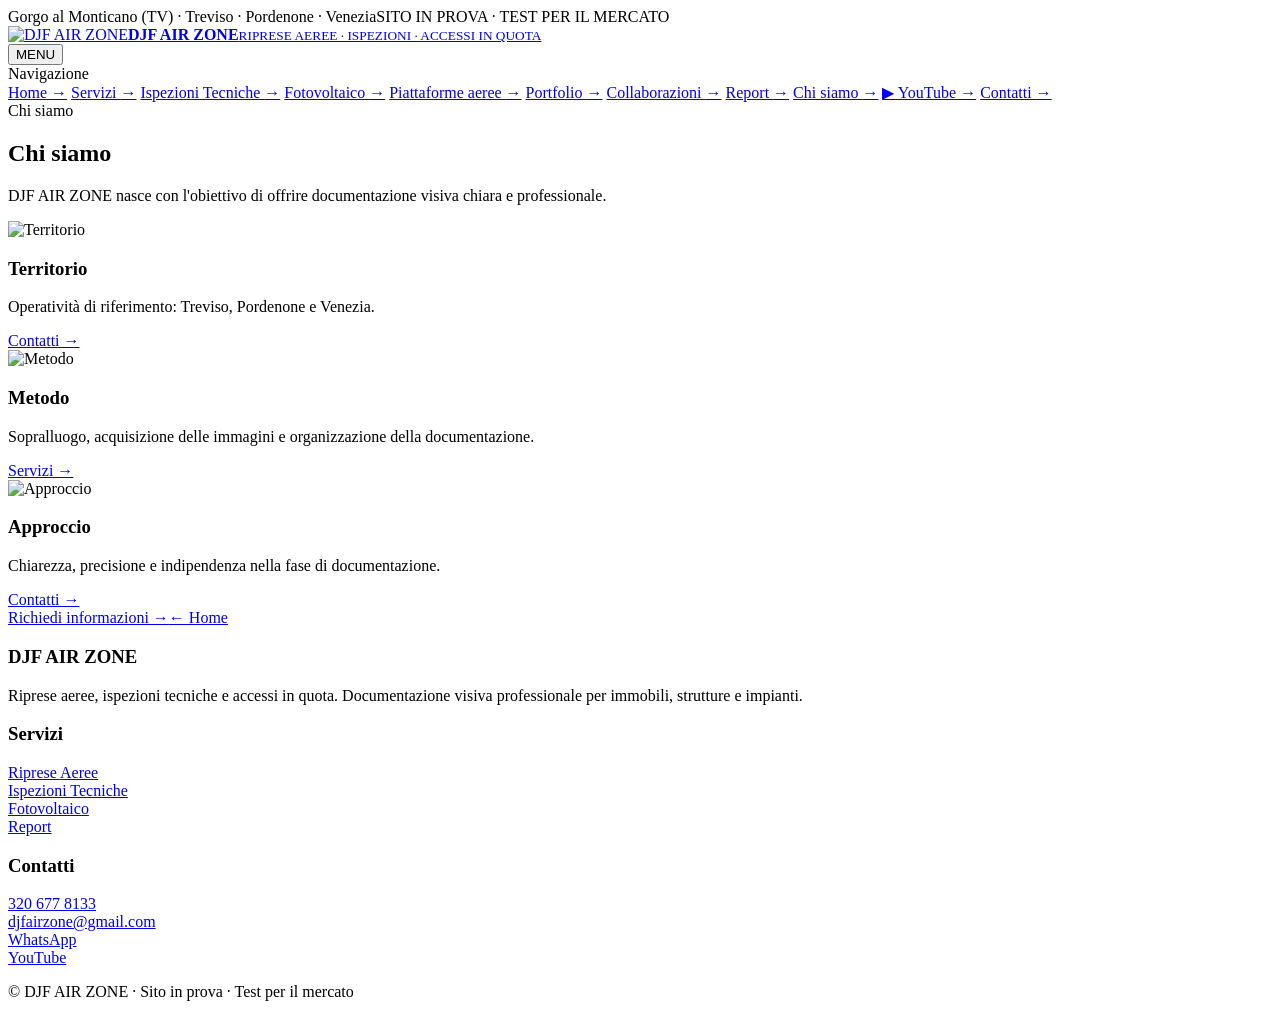
==== chi-siamo.html @ bcccbacb "19.09 commit" ====
<!doctype html><html lang="it"><head><meta charset="utf-8"><meta name="viewport" content="width=device-width,initial-scale=1"><meta name="description" content="DJF AIR ZONE — riprese aeree, ispezioni tecniche e accessi in quota."><title>Chi siamo | DJF AIR ZONE</title><link rel="stylesheet" href="assets/professional.css"></head><body>
<div class="topbar"><div class="container"><span>Gorgo al Monticano (TV) · Treviso · Pordenone · Venezia</span><span>SITO IN PROVA · TEST PER IL MERCATO</span></div></div>
<header class="header"><div class="container nav">
<a class="brand" href="index.html"><img src="assets/logo-originale.jpg" alt="DJF AIR ZONE"><span><strong>DJF AIR ZONE</strong><small>RIPRESE AEREE · ISPEZIONI · ACCESSI IN QUOTA</small></span></a>

<div class="menu-wrap">
<button class="menu-toggle" type="button" aria-label="Apri menu">
  <span class="menu-icon"><span></span><span></span><span></span></span>
  MENU
</button>
<div class="dropdown-menu">
  <div class="menu-label">Navigazione</div>
  <a href="index.html">Home <span>→</span></a>
  <a href="servizi.html">Servizi <span>→</span></a>
  <a href="ispezioni.html">Ispezioni Tecniche <span>→</span></a>
  <a href="fotovoltaico.html">Fotovoltaico <span>→</span></a>
  <a href="piattaforme.html">Piattaforme aeree <span>→</span></a>
  <a href="portfolio.html">Portfolio <span>→</span></a>
  <a href="collaborazioni.html">Collaborazioni <span>→</span></a>
  <a href="report.html">Report <span>→</span></a>
  <a href="chi-siamo.html">Chi siamo <span>→</span></a>
  <a class="menu-youtube" href="youtube.html">▶ YouTube <span>→</span></a>
  <a class="menu-contact" href="contatti.html">Contatti <span>→</span></a>
</div>
</div></div></header>
<main class="section light"><div class="container"><div class="section-head"><div><div class="eyebrow">Chi siamo</div><h2>Chi siamo</h2></div><p>DJF AIR ZONE nasce con l'obiettivo di offrire documentazione visiva chiara e professionale.</p></div><div class="cards"><article class="card"><img class="card-img" src="assets/design-desktop-completo-4x.jpg" alt="Territorio"><div class="card-body"><h3>Territorio</h3><p>Operatività di riferimento: Treviso, Pordenone e Venezia.</p><a href="contatti.html">Contatti →</a></div></article><article class="card"><img class="card-img" src="assets/images/hero-completo.jpg" alt="Metodo"><div class="card-body"><h3>Metodo</h3><p>Sopralluogo, acquisizione delle immagini e organizzazione della documentazione.</p><a href="contatti.html">Servizi →</a></div></article><article class="card"><img class="card-img" src="assets/images/fotovoltaico.jpg" alt="Approccio"><div class="card-body"><h3>Approccio</h3><p>Chiarezza, precisione e indipendenza nella fase di documentazione.</p><a href="contatti.html">Contatti →</a></div></article></div><div class="actions"><a class="btn primary" href="contatti.html">Richiedi informazioni →</a><a class="btn" href="index.html">← Home</a></div></div></main>
<footer class="footer"><div class="container footer-grid">
<div><h3>DJF AIR ZONE</h3><p>Riprese aeree, ispezioni tecniche e accessi in quota. Documentazione visiva professionale per immobili, strutture e impianti.</p></div>
<div><h3>Servizi</h3><p><a href="servizi.html">Riprese Aeree</a><br><a href="ispezioni.html">Ispezioni Tecniche</a><br><a href="fotovoltaico.html">Fotovoltaico</a><br><a href="report.html">Report</a></p></div>
<div><h3>Contatti</h3><p><a href="tel:+393206778133">320 677 8133</a><br><a href="mailto:djfairzone@gmail.com">djfairzone@gmail.com</a><br><a href="https://wa.me/393206778133" target="_blank">WhatsApp</a><br><a href="youtube.html">YouTube</a></p></div>
</div><div class="container footer-bottom">© DJF AIR ZONE · Sito in prova · Test per il mercato</div></footer>
<script src="assets/menu.js"></script></body></html>
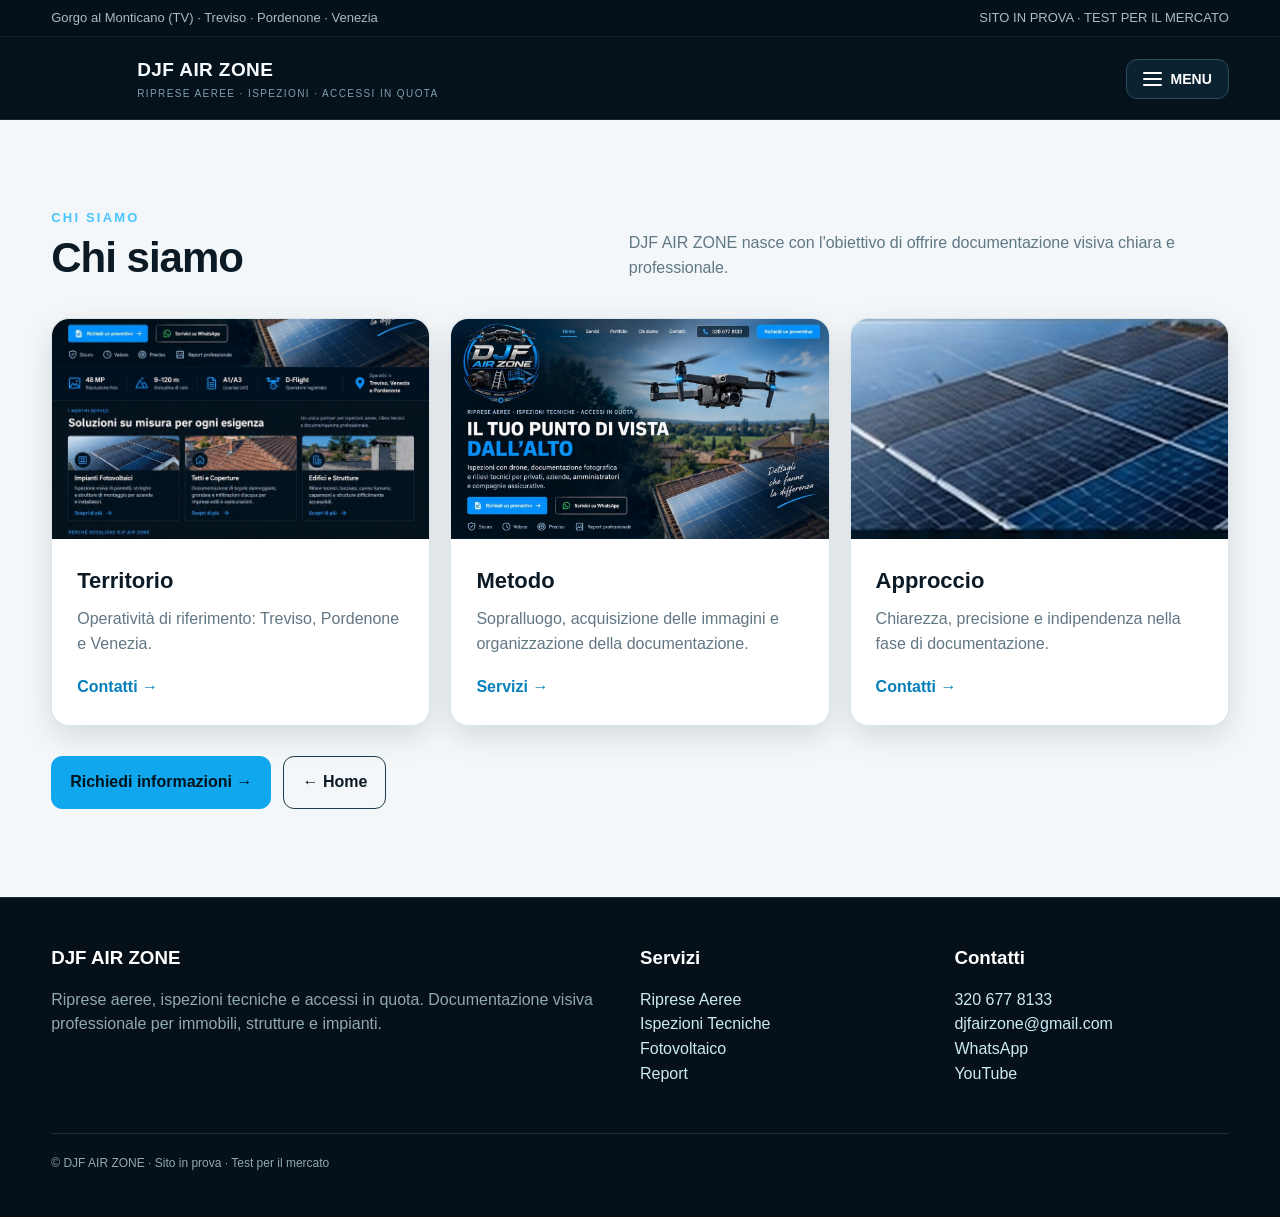
==== commit 3d0cb8da: "Update logo" ====
--- a/chi-siamo.html
+++ b/chi-siamo.html
@@ -1,7 +1,7 @@
 <!doctype html><html lang="it"><head><meta charset="utf-8"><meta name="viewport" content="width=device-width,initial-scale=1"><meta name="description" content="DJF AIR ZONE — riprese aeree, ispezioni tecniche e accessi in quota."><title>Chi siamo | DJF AIR ZONE</title><link rel="stylesheet" href="assets/professional.css"></head><body>
 <div class="topbar"><div class="container"><span>Gorgo al Monticano (TV) · Treviso · Pordenone · Venezia</span><span>SITO IN PROVA · TEST PER IL MERCATO</span></div></div>
 <header class="header"><div class="container nav">
-<a class="brand" href="index.html"><img src="assets/logo-originale.jpg" alt="DJF AIR ZONE"><span><strong>DJF AIR ZONE</strong><small>RIPRESE AEREE · ISPEZIONI · ACCESSI IN QUOTA</small></span></a>
+<a class="brand" href="index.html"><img src="assets/logo-transparent.svg" alt="DJF AIR ZONE"><span><strong>DJF AIR ZONE</strong><small>RIPRESE AEREE · ISPEZIONI · ACCESSI IN QUOTA</small></span></a>
 
 <div class="menu-wrap">
 <button class="menu-toggle" type="button" aria-label="Apri menu">
--- a/assets/professional.css
+++ b/assets/professional.css
@@ -0,0 +1,117 @@
+
+:root{
+ --ink:#07131c;--navy:#0a1d2b;--navy2:#0e2a3d;--blue:#10a7ef;--blue2:#087fc1;
+ --white:#f7fbfd;--muted:#9eb1bd;--line:#213d4d;--soft:#eaf1f5;--dark:#07131c;
+ --shadow:0 20px 60px rgba(0,0,0,.22);--radius:18px;
+}
+*{box-sizing:border-box}
+html{scroll-behavior:smooth}
+body{margin:0;background:var(--ink);color:var(--white);font-family:Inter,Arial,Helvetica,sans-serif;line-height:1.55}
+a{color:inherit}
+.container{width:min(1180px,92%);margin:auto}
+.topbar{font-size:13px;color:#a9bbc5;border-bottom:1px solid rgba(255,255,255,.06);background:#061019}
+.topbar .container{display:flex;justify-content:space-between;gap:20px;padding:8px 0}
+.header{position:sticky;top:0;z-index:100;background:rgba(7,19,28,.94);backdrop-filter:blur(14px);border-bottom:1px solid rgba(255,255,255,.08)}
+.nav{min-height:82px;display:flex;align-items:center;gap:28px}
+.brand{display:flex;align-items:center;gap:12px;text-decoration:none;min-width:max-content}
+.brand img{width:74px;height:74px;object-fit:cover;object-position:center;border-radius:10px;mix-blend-mode:screen}
+.brand strong{font-size:19px;letter-spacing:.4px}
+.brand small{display:block;color:#7fa0b0;font-size:10px;letter-spacing:1.4px;margin-top:1px}
+.menu{display:flex;align-items:center;justify-content:flex-end;gap:2px;flex:1}
+.menu a{font-size:13px;font-weight:750;text-decoration:none;padding:10px 9px;border-radius:9px;color:#d9e7ed}
+.menu a:hover{background:#102d40;color:#fff}
+.menu .youtube{background:#e90000;color:#fff;padding:10px 14px;border-radius:999px;margin-left:6px}
+.menu .contact{background:var(--blue);color:#00131c;padding:11px 15px;border-radius:999px;margin-left:4px}
+.hero{position:relative;min-height:650px;display:flex;align-items:center;overflow:hidden;background:linear-gradient(90deg,rgba(4,14,22,.97) 0%,rgba(4,14,22,.80) 45%,rgba(4,14,22,.28) 100%),url('') center/cover}
+.hero-photo{position:absolute;inset:0;width:100%;height:100%;object-fit:cover;z-index:-1;opacity:.7}
+.eyebrow{color:#49c5ff;font-weight:850;font-size:13px;letter-spacing:2.2px;text-transform:uppercase}
+.hero h1{font-size:clamp(48px,6.4vw,82px);line-height:.98;max-width:880px;margin:18px 0 22px;letter-spacing:-2px}
+.hero h1 span{color:#4fc8ff}
+.hero p{max-width:760px;color:#c1d0d8;font-size:20px}
+.actions{display:flex;flex-wrap:wrap;gap:12px;margin-top:30px}
+.btn{display:inline-flex;align-items:center;justify-content:center;gap:8px;text-decoration:none;font-weight:850;border-radius:11px;padding:13px 18px;border:1px solid var(--line)}
+.btn.primary{background:var(--blue);border-color:var(--blue);color:#00131c}
+.btn.dark{background:rgba(7,19,28,.65);backdrop-filter:blur(8px)}
+.btn.youtube{background:#e90000;border-color:#e90000;color:#fff;border-radius:999px}
+.section{padding:88px 0}
+.section.light{background:#f3f7f9;color:#0b1a24}
+.section.dark2{background:#0b2030}
+.section-head{display:flex;justify-content:space-between;gap:30px;align-items:end;margin-bottom:38px}
+.section-head h2{font-size:42px;line-height:1.05;margin:8px 0 0;letter-spacing:-1px}
+.section-head p{max-width:600px;color:#8fa5b1;margin:0}
+.light .section-head p{color:#607784}
+.cards{display:grid;grid-template-columns:repeat(3,1fr);gap:20px}
+.card{background:linear-gradient(180deg,#102a3d,#0b1e2c);border:1px solid #1f4052;border-radius:var(--radius);overflow:hidden;box-shadow:0 10px 30px rgba(0,0,0,.12)}
+.light .card{background:#fff;border-color:#d9e5eb;color:#0b1a24}
+.card-img{width:100%;height:220px;object-fit:cover;display:block}
+.card-body{padding:25px}
+.card h3{margin:0 0 9px;font-size:22px}
+.card p{color:#9eb2bd;margin:0 0 18px}
+.light .card p{color:#617784}
+.card a{color:#4dc5ff;text-decoration:none;font-weight:800}
+.light .card a{color:#067fbc}
+.split{display:grid;grid-template-columns:1fr 1fr;gap:55px;align-items:center}
+.split-img{width:100%;height:520px;object-fit:cover;border-radius:22px;box-shadow:var(--shadow)}
+.checks{display:grid;gap:12px;margin-top:25px}
+.check{display:flex;gap:12px;align-items:flex-start}
+.check i{width:24px;height:24px;border-radius:50%;background:#0b9fe7;display:grid;place-items:center;font-style:normal;font-size:12px;flex:none}
+.gallery{display:grid;grid-template-columns:repeat(3,1fr);gap:14px}
+.gallery a{display:block;overflow:hidden;border-radius:15px;border:1px solid #203e4e}
+.gallery img{width:100%;height:245px;object-fit:cover;display:block;transition:transform .35s}
+.gallery a:hover img{transform:scale(1.04)}
+.band{background:linear-gradient(110deg,#0c83c2,#07537c);padding:48px 0}
+.band .container{display:flex;justify-content:space-between;align-items:center;gap:25px}
+.band h2{margin:0;font-size:34px}
+.band p{margin:5px 0 0;color:#d4effb}
+.footer{background:#051018;border-top:1px solid #193341;padding:45px 0;color:#91a8b4}
+.footer-grid{display:grid;grid-template-columns:2fr 1fr 1fr;gap:40px}
+.footer a{color:#cceaf5;text-decoration:none}
+.footer h3{color:#fff;margin:0 0 12px}
+.footer-bottom{border-top:1px solid #16303d;margin-top:30px;padding-top:20px;font-size:12px}
+.mobile-note{display:none}
+@media(max-width:1050px){.menu a{display:none}.menu .youtube,.menu .contact{display:inline-flex}.nav{gap:12px}.cards{grid-template-columns:1fr 1fr}}
+@media(max-width:720px){.topbar{display:none}.nav{min-height:70px}.brand img{width:62px;height:62px}.brand strong{font-size:17px}.hero{min-height:610px}.hero h1{letter-spacing:-1px}.hero p{font-size:18px}.section{padding:65px 0}.section-head{display:block}.section-head h2{font-size:34px;margin-bottom:12px}.cards,.split,.gallery,.footer-grid{grid-template-columns:1fr}.split-img{height:360px}.gallery img{height:230px}.band .container{display:block}.band .btn{margin-top:20px}.mobile-note{display:block;color:#7f98a6;font-size:12px}}
+
+.portfolio-grid{display:grid;grid-template-columns:repeat(3,1fr);gap:18px}
+.portfolio-item{position:relative;overflow:hidden;border-radius:18px;background:#0b1d2b;border:1px solid #213d4d;box-shadow:0 14px 35px rgba(0,0,0,.12)}
+.portfolio-item img{display:block;width:100%;height:285px;object-fit:cover;transition:transform .4s ease}
+.portfolio-item:hover img{transform:scale(1.045)}
+.portfolio-caption{padding:18px 19px 20px}
+.portfolio-caption h3{margin:0 0 6px;font-size:19px}
+.portfolio-caption p{margin:0;color:#9eb1bd;font-size:14px}
+.portfolio-tag{display:inline-block;margin-bottom:9px;color:#49c5ff;font-size:11px;font-weight:900;letter-spacing:1.4px;text-transform:uppercase}
+@media(max-width:900px){.portfolio-grid{grid-template-columns:1fr 1fr}}
+@media(max-width:620px){.portfolio-grid{grid-template-columns:1fr}.portfolio-item img{height:250px}}
+
+/* DJF AIR ZONE - top-right dropdown menu */
+.menu-wrap{margin-left:auto;position:relative;z-index:120}
+.menu-toggle{display:inline-flex;align-items:center;gap:9px;border:1px solid #2b4b5d;background:#0b2231;color:#fff;padding:11px 16px;border-radius:11px;font-weight:850;cursor:pointer;font-size:14px}
+.menu-toggle:hover{background:#12364b}
+.menu-icon{width:19px;height:14px;display:flex;flex-direction:column;justify-content:space-between}
+.menu-icon span{height:2px;width:100%;background:#fff;border-radius:2px}
+.dropdown-menu{position:absolute;right:0;top:calc(100% + 10px);width:285px;background:rgba(7,19,28,.98);border:1px solid #294758;border-radius:15px;padding:10px;box-shadow:0 20px 55px rgba(0,0,0,.4);display:none}
+.menu-wrap:hover .dropdown-menu,.menu-wrap:focus-within .dropdown-menu{display:block}
+.dropdown-menu a{display:flex;align-items:center;justify-content:space-between;text-decoration:none;color:#e5f0f5;padding:11px 13px;border-radius:9px;font-size:14px;font-weight:750}
+.dropdown-menu a:hover{background:#12364b;color:#fff}
+.dropdown-menu .menu-youtube{background:#e90000;margin-top:5px}
+.dropdown-menu .menu-contact{background:#10a7ef;color:#00131c;margin-top:5px}
+.menu-label{font-size:11px;letter-spacing:1.4px;color:#7593a1;padding:7px 13px 5px;text-transform:uppercase;font-weight:900}
+@media(max-width:700px){
+ .menu-toggle{padding:10px 13px}
+ .dropdown-menu{right:-4px;width:min(285px,calc(100vw - 30px))}
+}
+
+.equipment-grid{display:grid;grid-template-columns:repeat(3,1fr);gap:20px}
+.equipment-card{background:linear-gradient(180deg,#102a3d,#0b1e2c);border:1px solid #1f4052;border-radius:18px;overflow:hidden;box-shadow:0 12px 35px rgba(0,0,0,.14)}
+.equipment-card .equipment-body{padding:24px}
+.equipment-card h3{margin:0 0 8px;font-size:21px}
+.equipment-card p{color:#9eb2bd;margin:0 0 15px}
+.equipment-label{display:inline-block;color:#49c5ff;font-size:11px;font-weight:900;letter-spacing:1.4px;text-transform:uppercase;margin-bottom:8px}
+@media(max-width:900px){.equipment-grid{grid-template-columns:1fr 1fr}}
+@media(max-width:620px){.equipment-grid{grid-template-columns:1fr}}
+
+.platform-photo-grid{display:grid;grid-template-columns:1.25fr .75fr;gap:18px;margin-top:38px}
+.platform-photo-grid img{width:100%;height:390px;object-fit:cover;border-radius:20px;border:1px solid #244455;box-shadow:0 15px 45px rgba(0,0,0,.18)}
+.platform-photo-grid img.small{height:390px}
+.platform-source{margin-top:10px;font-size:11px;color:#6e8794}
+@media(max-width:720px){.platform-photo-grid{grid-template-columns:1fr}.platform-photo-grid img,.platform-photo-grid img.small{height:270px}}
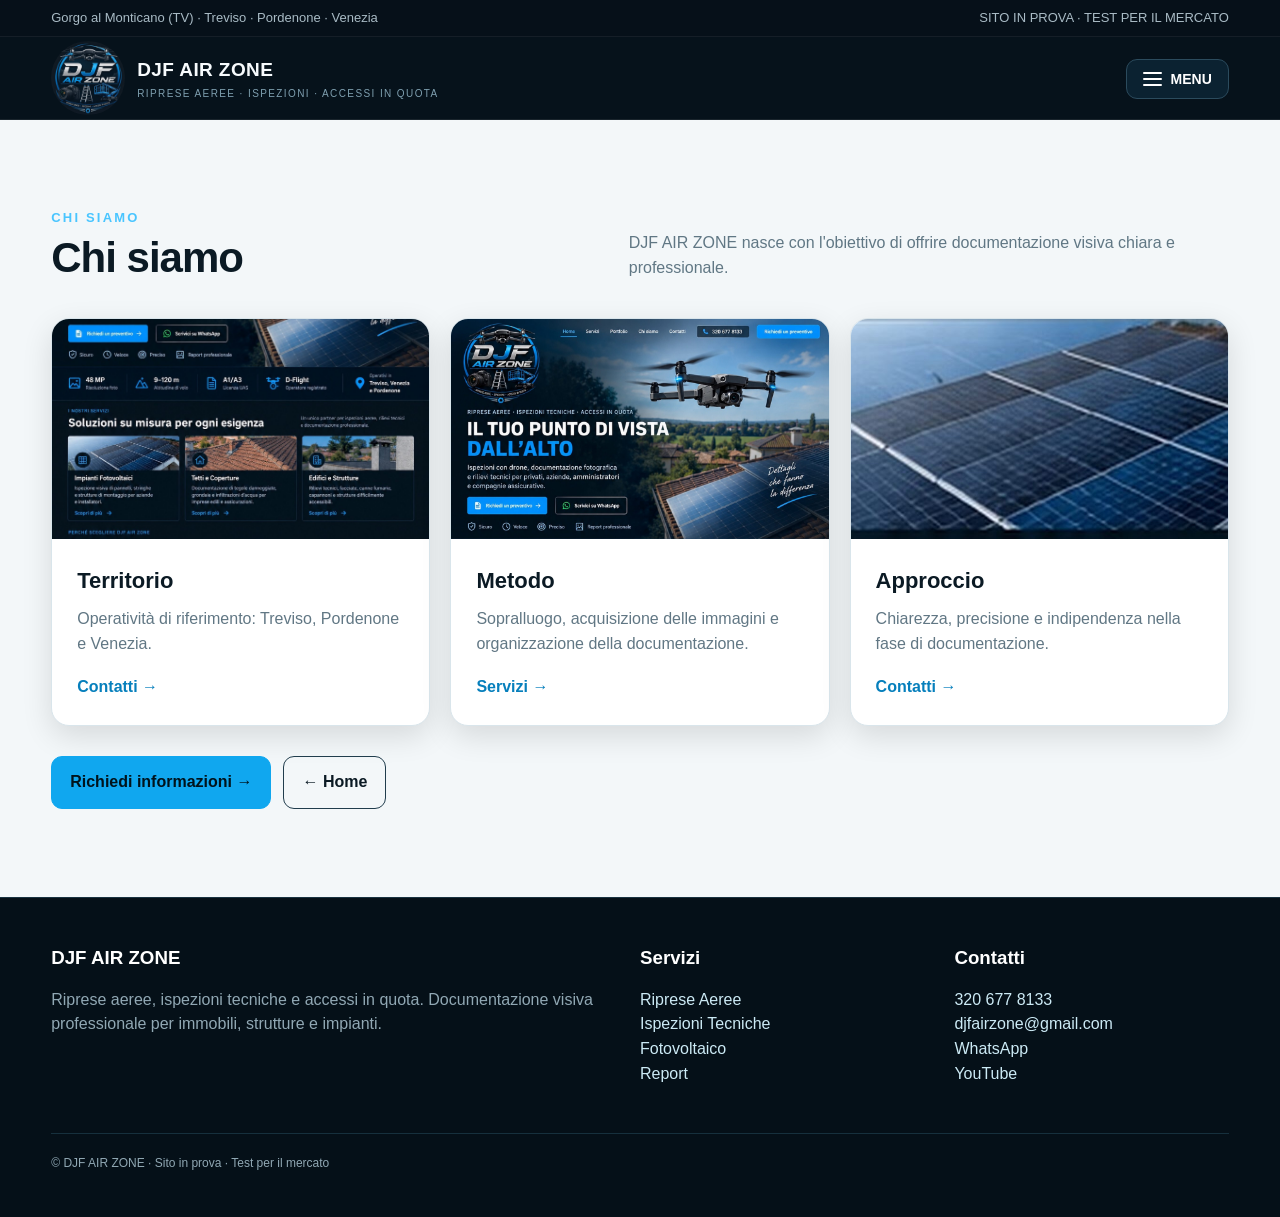
==== commit 71733b3d: "Show logo on services page" ====
--- a/chi-siamo.html
+++ b/chi-siamo.html
@@ -1,7 +1,7 @@
 <!doctype html><html lang="it"><head><meta charset="utf-8"><meta name="viewport" content="width=device-width,initial-scale=1"><meta name="description" content="DJF AIR ZONE — riprese aeree, ispezioni tecniche e accessi in quota."><title>Chi siamo | DJF AIR ZONE</title><link rel="stylesheet" href="assets/professional.css"></head><body>
 <div class="topbar"><div class="container"><span>Gorgo al Monticano (TV) · Treviso · Pordenone · Venezia</span><span>SITO IN PROVA · TEST PER IL MERCATO</span></div></div>
 <header class="header"><div class="container nav">
-<a class="brand" href="index.html"><img src="assets/logo-transparent.svg" alt="DJF AIR ZONE"><span><strong>DJF AIR ZONE</strong><small>RIPRESE AEREE · ISPEZIONI · ACCESSI IN QUOTA</small></span></a>
+<a class="brand" href="index.html"><img src="assets/logo-originale.jpg" alt="DJF AIR ZONE"><span><strong>DJF AIR ZONE</strong><small>RIPRESE AEREE · ISPEZIONI · ACCESSI IN QUOTA</small></span></a>
 
 <div class="menu-wrap">
 <button class="menu-toggle" type="button" aria-label="Apri menu">
--- a/assets/professional.css
+++ b/assets/professional.css
@@ -14,7 +14,7 @@
 .header{position:sticky;top:0;z-index:100;background:rgba(7,19,28,.94);backdrop-filter:blur(14px);border-bottom:1px solid rgba(255,255,255,.08)}
 .nav{min-height:82px;display:flex;align-items:center;gap:28px}
 .brand{display:flex;align-items:center;gap:12px;text-decoration:none;min-width:max-content}
-.brand img{width:74px;height:74px;object-fit:cover;object-position:center;border-radius:10px;mix-blend-mode:screen}
+.brand img{width:74px;height:74px;object-fit:cover;object-position:center;border-radius:50%;mix-blend-mode:screen}
 .brand strong{font-size:19px;letter-spacing:.4px}
 .brand small{display:block;color:#7fa0b0;font-size:10px;letter-spacing:1.4px;margin-top:1px}
 .menu{display:flex;align-items:center;justify-content:flex-end;gap:2px;flex:1}
